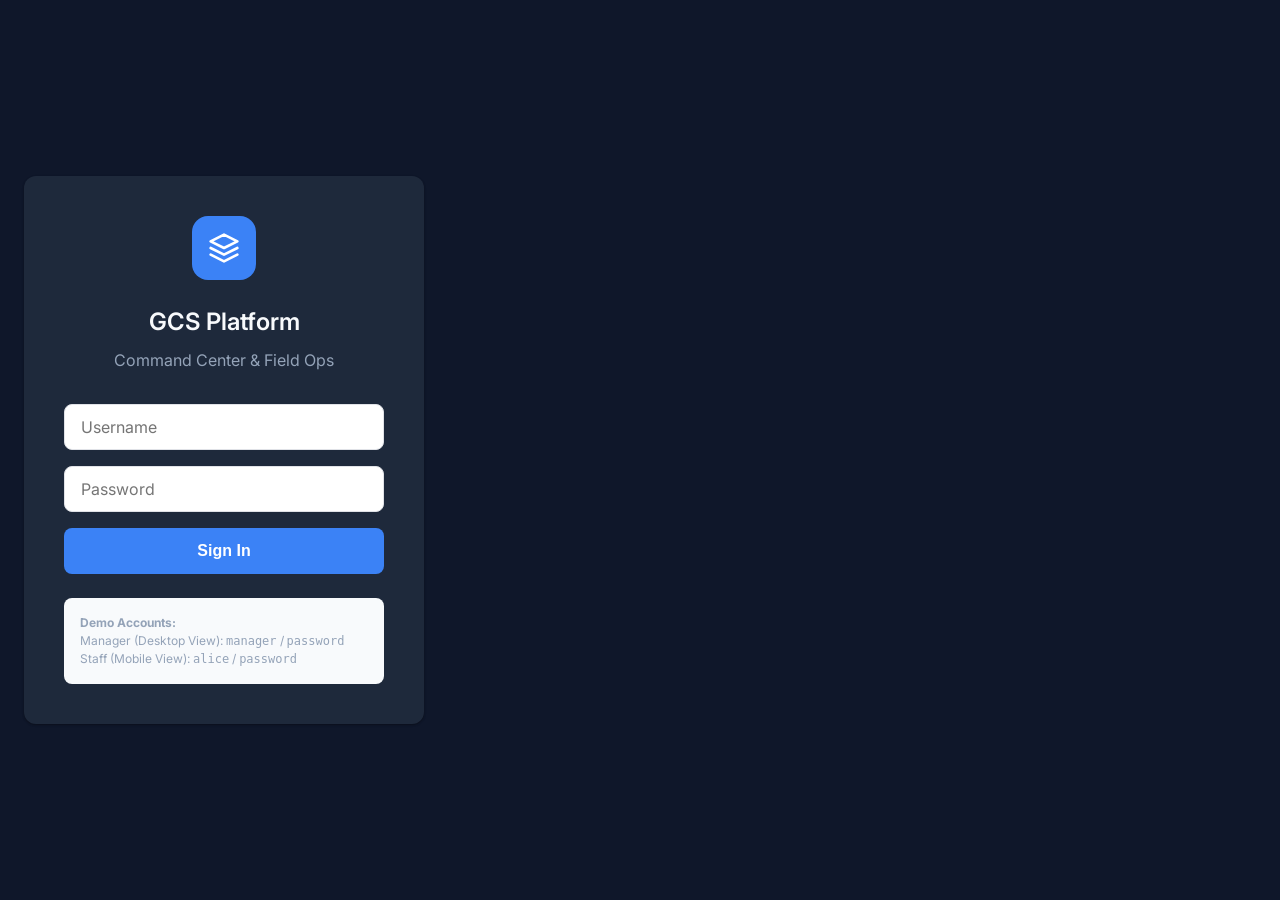
==== login.html @ 3d4396ac "add gcs command center" ====
<!DOCTYPE html>
<html lang="en">
<head>
    <meta charset="UTF-8">
    <meta name="viewport" content="width=device-width, initial-scale=1.0">
    <title>Login - GCS Command Center</title>
    <script>
        window.onerror = function(msg, url, lineNo, columnNo, error) {
            document.body.innerHTML += '<div style="color:red; background:white; padding:20px; z-index:9999; position:absolute; top:0; left:0; width:100%; font-family:sans-serif; text-align:left;"><b>JavaScript Error:</b> ' + msg + '<br>Line: ' + lineNo + '</div>';
            return false;
        };
    </script>
    <link rel="stylesheet" href="styles.css">
    <style>
        .login-wrapper {
            display: flex;
            align-items: center;
            justify-content: center;
            min-height: 100vh;
            background: var(--color-background);
            padding: 24px;
        }
        .login-card {
            width: 100%;
            max-width: 400px;
            padding: 40px;
            text-align: center;
        }
        .login-input {
            width: 100%;
            padding: 12px 16px;
            margin-bottom: 16px;
            border: 1px solid #E0E2E7;
            border-radius: var(--radius-button);
            font-size: 16px;
            font-family: var(--font-primary);
        }
        .login-btn {
            width: 100%;
            padding: 14px;
            background: var(--color-primary);
            color: white;
            border: none;
            border-radius: var(--radius-button);
            font-size: 16px;
            font-weight: 600;
            cursor: pointer;
            transition: var(--transition-smooth);
        }
        .login-btn:hover {
            background: var(--color-primary-hover);
        }
        .demo-credentials {
            margin-top: 24px;
            padding: 16px;
            background: #F8FAFC;
            border-radius: 8px;
            font-size: 12px;
            color: var(--color-muted);
            text-align: left;
        }
        #login-error {
            color: var(--color-error);
            font-size: 14px;
            margin-bottom: 16px;
            font-weight: 500;
            display: none;
        }
    </style>
</head>
<body>
    <div class="login-wrapper">
        <div class="card login-card">
            <div style="background: var(--color-primary); width: 64px; height: 64px; border-radius: 16px; display: flex; align-items: center; justify-content: center; margin: 0 auto 24px;">
                <svg width="32" height="32" viewBox="0 0 24 24" fill="none" stroke="white" stroke-width="2" stroke-linecap="round" stroke-linejoin="round"><path d="M12 2L2 7l10 5 10-5-10-5zM2 17l10 5 10-5M2 12l10 5 10-5"/></svg>
            </div>
            <h2 style="margin-bottom: 8px;">GCS Platform</h2>
            <div style="color: var(--color-muted); margin-bottom: 32px;">Command Center & Field Ops</div>

            <div id="login-error">Invalid username or password</div>

            <form id="login-form">
                <input type="text" id="username" class="login-input" placeholder="Username" required>
                <input type="password" id="password" class="login-input" placeholder="Password" required>
                <button type="submit" class="login-btn">Sign In</button>
            </form>

            <div class="demo-credentials">
                <strong>Demo Accounts:</strong><br>
                Manager (Desktop View): <code>manager</code> / <code>password</code><br>
                Staff (Mobile View): <code>alice</code> / <code>password</code>
            </div>
        </div>
    </div>

    <script src="db.js"></script>
    <script src="login.js"></script>
</body>
</html>
---- styles.css ----
@import url('https://fonts.googleapis.com/css2?family=Inter:wght@400;500;600;700&family=IBM+Plex+Sans:wght@400;500;600;700&display=swap');

:root {
  --color-primary: #3B82F6;
  --color-primary-hover: #2563EB;
  --color-background: #0F172A;
  --color-surface: #1E293B;
  --color-text: #F8FAFC;
  --color-muted: #94A3B8;
  
  --color-error: #EF4444;
  --color-error-surface: rgba(239, 68, 68, 0.15);
  
  --color-warning: #F59E0B;
  --color-warning-surface: rgba(245, 158, 11, 0.15);
  
  --color-success: #10B981;
  --color-success-surface: rgba(16, 185, 129, 0.15);

  --font-primary: 'Inter', 'IBM Plex Sans', sans-serif;
  
  --radius-card: 12px;
  --radius-button: 8px;
  --radius-fab: 999px;
  
  --shadow-sm: 0 1px 3px rgba(0,0,0,0.12), 0 1px 2px rgba(0,0,0,0.24);
  --shadow-md: 0 4px 6px rgba(0,0,0,0.1);
  --shadow-lg: 0 10px 20px rgba(0,0,0,0.15);
  
  --transition-smooth: all 0.25s cubic-bezier(0.4, 0, 0.2, 1);
}

* {
  box-sizing: border-box;
  margin: 0;
  padding: 0;
}

body {
  font-family: var(--font-primary);
  background-color: var(--color-background);
  color: var(--color-text);
  overflow-x: hidden;
  line-height: 1.5;
  -webkit-font-smoothing: antialiased;
}

h1, h2, h3, h4 {
  font-weight: 600;
  color: var(--color-text);
}

/* =========================================================
   Layout & Dashboard
   ========================================================= */

.dashboard-layout {
  display: flex;
  height: 100vh;
  overflow: hidden;
}

.sidebar-left {
  width: 320px;
  background-color: var(--color-surface);
  border-right: 1px solid #334155;
  display: flex;
  flex-direction: column;
}

.header-brand {
  padding: 24px;
  border-bottom: 1px solid #334155;
  background: var(--color-surface);
  color: var(--color-primary);
}

.main-content {
  flex: 1;
  display: flex;
  flex-direction: column;
  overflow: auto;
}

.top-alerts-bar {
  padding: 16px 24px;
  display: flex;
  gap: 16px;
  overflow-x: auto;
  min-height: 100px;
}

.main-map-area {
  flex: 1;
  background-color: #0B1120;
  position: relative;
  display: flex;
  justify-content: center;
  align-items: center;
  overflow: hidden;
}

.mock-map-bg {
  position: absolute;
  top: 0; left: 0; width: 100%; height: 100%;
  background-image: url('data:image/svg+xml;utf8,<svg width="100" height="100" xmlns="http://www.w3.org/2000/svg"><path d="M0 0h100v100H0z" fill="%23E6E8ED"/><path d="M20 20h60v60H20z" fill="none" stroke="%23FFF" stroke-width="2" opacity="0.5"/></svg>');
  background-size: 100px 100px;
  z-index: 0;
}

.sidebar-right {
  width: 380px;
  background-color: var(--color-surface);
  border-left: 1px solid #334155;
  display: flex;
  flex-direction: column;
}

/* =========================================================
   UI Components
   ========================================================= */

.card {
  background: var(--color-surface);
  border-radius: var(--radius-card);
  padding: 16px;
  box-shadow: var(--shadow-sm);
  transition: var(--transition-smooth);
}

.tab-btn {
  flex: 1;
  padding: 12px;
  background: transparent;
  border: none;
  border-bottom: 2px solid transparent;
  font-weight: 600;
  cursor: pointer;
  color: var(--color-muted);
  font-family: inherit;
}
.tab-btn.active {
  color: var(--color-primary);
  border-bottom-color: var(--color-primary);
}

.roster-table {
  width: 100%;
  border-collapse: collapse;
}
.roster-table th {
  text-align: left;
  border-bottom: 2px solid #334155;
  padding: 8px;
  color: var(--color-muted);
  font-size: 12px;
  text-transform: uppercase;
}
.roster-table td {
  padding: 12px 8px;
  border-bottom: 1px solid #334155;
  font-size: 14px;
}

.card:hover {
  box-shadow: var(--shadow-md);
  transform: translateY(-2px);
}

.alert-card {
  min-width: 260px;
  background: var(--color-error-surface);
  color: var(--color-error);
  border-left: 4px solid var(--color-error);
}

.alert-card h4 {
  color: var(--color-error);
  margin-bottom: 4px;
}

.shift-item {
  padding: 16px;
  border-bottom: 1px solid #334155;
  display: flex;
  align-items: center;
  gap: 16px;
  cursor: pointer;
  transition: var(--transition-smooth);
}
.shift-item:hover {
  background-color: #334155;
}

.avatar {
  width: 40px; height: 40px;
  border-radius: 50%;
  background: var(--color-primary);
  color: white;
  display: flex; align-items: center; justify-content: center;
  font-weight: 600;
  font-size: 14px;
}

.feed-item {
  padding: 16px 24px;
  border-bottom: 1px solid #f1f4f9;
  position: relative;
}
.feed-item::before {
  content: '';
  position: absolute;
  left: 0; top: 0; bottom: 0;
  width: 4px;
}
.feed-type-success::before { background: var(--color-success); }
.feed-type-alert::before { background: var(--color-error); }
.feed-type-info::before { background: var(--color-primary); }

.badge {
  padding: 4px 8px;
  border-radius: 4px;
  font-size: 12px;
  font-weight: 600;
  text-transform: uppercase;
  letter-spacing: 0.5px;
}

.badge-late { background: var(--color-error-surface); color: var(--color-error); }
.badge-active { background: var(--color-success-surface); color: var(--color-success); }
.badge-upcoming { background: #334155; color: var(--color-text); }


/* =========================================================
   Mobile specific styles
   ========================================================= */

.mobile-app {
  max-width: 480px;
  margin: 0 auto;
  background: var(--color-surface);
  min-height: 100vh;
  box-shadow: var(--shadow-lg);
  display: flex;
  flex-direction: column;
  position: relative;
}

.mobile-header {
  padding: 24px 20px;
  background: var(--color-primary);
  color: white;
  border-bottom-left-radius: 24px;
  border-bottom-right-radius: 24px;
}

.mobile-content {
  flex: 1;
  padding: 24px 20px;
  display: flex;
  flex-direction: column;
  align-items: center;
}

.fab-clock-in {
  width: 200px;
  height: 200px;
  border-radius: 50%;
  background: var(--color-primary);
  color: white;
  border: none;
  font-size: 24px;
  font-weight: 700;
  cursor: pointer;
  box-shadow: 0 8px 32px rgba(0, 98, 157, 0.4);
  transition: var(--transition-smooth);
  position: relative;
  overflow: hidden;
  margin: 40px auto;
  display: flex;
  align-items: center; justify-content: center;
}

.fab-clock-in::after {
  content: '';
  position: absolute;
  top: 0; left: 0; right: 0; bottom: 0;
  background: rgba(255,255,255,0.2);
  border-radius: 50%;
  transform: scale(0);
  transition: transform 1.5s cubic-bezier(0.1, 0, 0.2, 1);
}

.fab-clock-in.holding::after {
  transform: scale(1);
}

.fab-clock-in:disabled {
  background: var(--color-success);
  box-shadow: 0 8px 32px rgba(20, 108, 46, 0.4);
  cursor: default;
}

.checklist-item {
  display: flex;
  align-items: center;
  gap: 12px;
  padding: 16px 0;
  border-bottom: 1px solid #E0E2E7;
  width: 100%;
}

.checklist-item input[type="checkbox"] {
  width: 24px;
  height: 24px;
  accent-color: var(--color-primary);
}

.checklist-item.done span {
  text-decoration: line-through;
  color: var(--color-muted);
}

/* Drawer Setup Phase 1 */
.drawer {
    position: fixed;
    top: 0;
    right: -450px;
    width: 400px;
    height: 100vh;
    background: #0f172a;
    border-left: 1px solid #1e293b;
    box-shadow: -5px 0 25px rgba(0,0,0,0.5);
    transition: right 0.3s ease;
    z-index: 1000;
    display: flex;
    flex-direction: column;
}
.drawer.open {
    right: 0;
}
.drawer-header {
    display: flex;
    justify-content: space-between;
    align-items: center;
    padding: 20px;
    border-bottom: 1px solid #1e293b;
}
.drawer-header h2 { margin: 0; font-size: 1.2rem; }
.close-btn { background: none; border: none; color: white; font-size: 1.5rem; cursor: pointer; }
.drawer-content { padding: 20px; flex: 1; overflow-y: auto; }
.nav-btn {
    background: transparent;
    border: none;
    color: var(--color-text);
    padding: 12px 20px;
    text-align: left;
    cursor: pointer;
    font-size: 0.95rem;
    border-left: 3px solid transparent;
    transition: all 0.2s;
}
.nav-btn:hover { background: rgba(255,255,255,0.05); }
.nav-btn.active { border-left-color: var(--color-primary); background: rgba(59, 130, 246, 0.1); }

/* Phase 2: Decoupled SPA Layout CSS */
body {
    display: flex;
    overflow: hidden; /* Main window blocks scroll, inner containers handle it */
}

/* Global Navigation Sidebar */
.global-navigation {
    width: 250px;
    background: #0f172a;
    border-right: 1px solid #1e293b;
    height: 100vh;
    display: flex;
    flex-direction: column;
    overflow-y: auto;
    flex-shrink: 0;
}

.nav-brand {
    padding: 20px;
    border-bottom: 1px solid rgba(255,255,255,0.05);
}
.nav-brand h2 { margin: 0; font-size: 22px; color: white; letter-spacing: 1px; }

.user-context {
    padding: 15px 20px;
    background: rgba(0,0,0,0.2);
    display: flex;
    flex-direction: column;
    gap: 8px;
}

.nav-section-title {
    font-size: 10px;
    color: var(--color-muted);
    font-weight: 700;
    letter-spacing: 1px;
    padding: 20px 20px 10px 20px;
}

.nav-master-btn {
    background: transparent;
    border: none;
    color: var(--color-text);
    padding: 12px 20px;
    text-align: left;
    cursor: pointer;
    font-size: 14px;
    border-left: 3px solid transparent;
    transition: all 0.2s;
    width: 100%;
}
.nav-master-btn:hover { background: rgba(255,255,255,0.05); }
.nav-master-btn.active { border-left-color: var(--color-primary); background: rgba(59, 130, 246, 0.1); color: white; }

/* Main Viewport Controller */
#main-viewport {
    flex: 1;
    position: relative;
    background: #f8fafc;
}

/* Base App View Container */
.app-view {
    display: none;
    width: 100%;
    height: 100%;
    flex-direction: column;
}
.app-view.active {
    display: flex;
}

/* Inner App View Structure */
.view-header {
    background: white;
    padding: 20px 40px;
    border-bottom: 1px solid #e2e8f0;
    display: flex;
    justify-content: space-between;
    align-items: center;
}
.view-header h2 { margin: 0; color: #0f172a; font-size: 24px; }
.view-header p { margin: 4px 0 0 0; color: var(--color-muted); font-size: 14px; }
.view-content {
    flex: 1;
    overflow-y: auto;
    background: #f1f5f9;
}

/* Overriding original dashboard-layout to fit inside viewport */
#view-cscenter .dashboard-layout {
    width: 100%;
    height: 100%;
    margin: 0;
    border-radius: 0;
}

.hidden { display: none !important; }
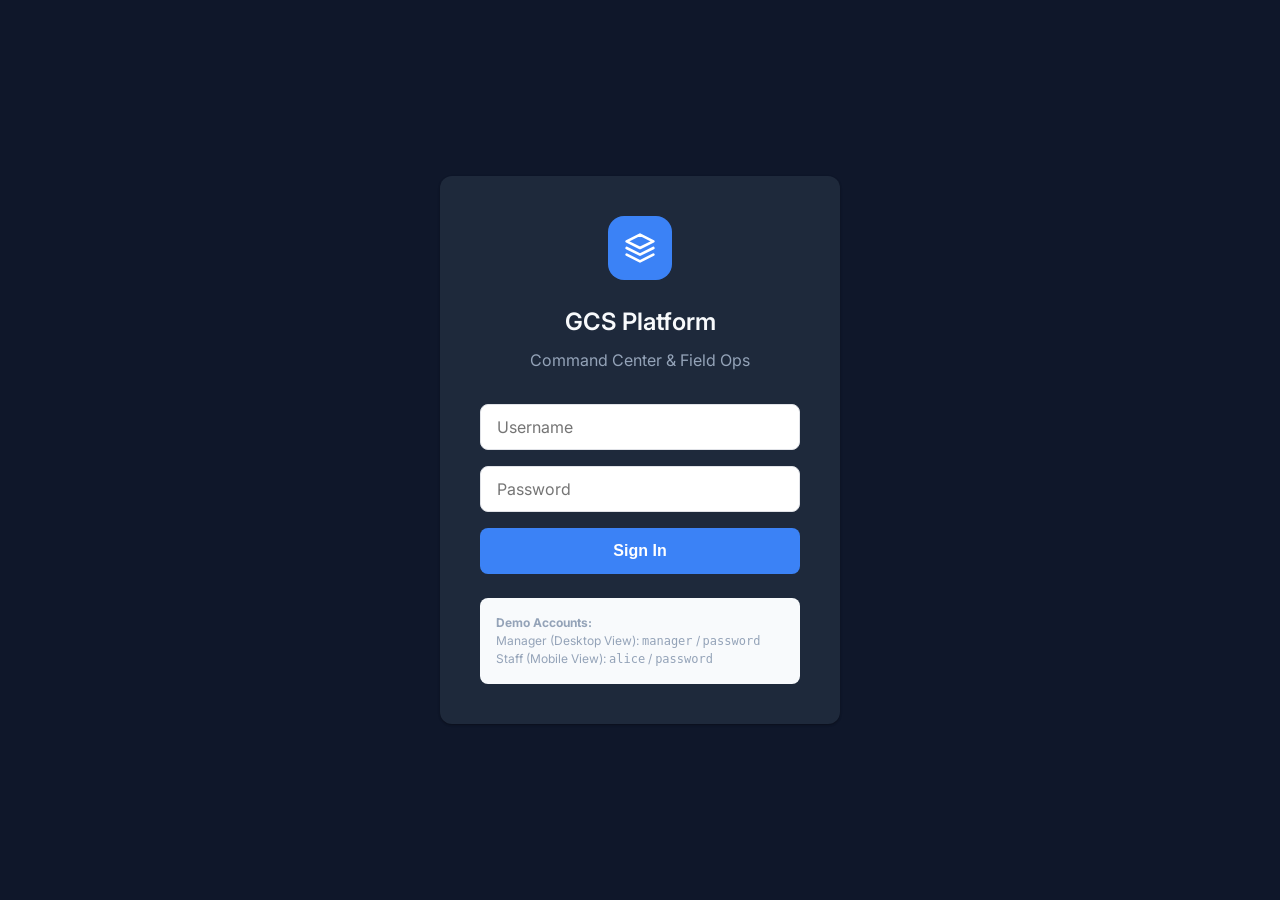
==== commit dbdb6d2b: "Fix login form centering with CSS Grid" ====
--- a/login.html
+++ b/login.html
@@ -12,11 +12,20 @@
     </script>
     <link rel="stylesheet" href="styles.css">
     <style>
+        * {
+            margin: 0;
+            padding: 0;
+            box-sizing: border-box;
+        }
+        html, body {
+            height: 100%;
+            width: 100%;
+        }
         .login-wrapper {
-            display: flex;
-            align-items: center;
-            justify-content: center;
-            min-height: 100vh;
+            display: grid;
+            place-items: center;
+            width: 100%;
+            height: 100vh;
             background: var(--color-background);
             padding: 24px;
         }
@@ -25,6 +34,7 @@
             max-width: 400px;
             padding: 40px;
             text-align: center;
+            margin: 0 auto;
         }
         .login-input {
             width: 100%;
